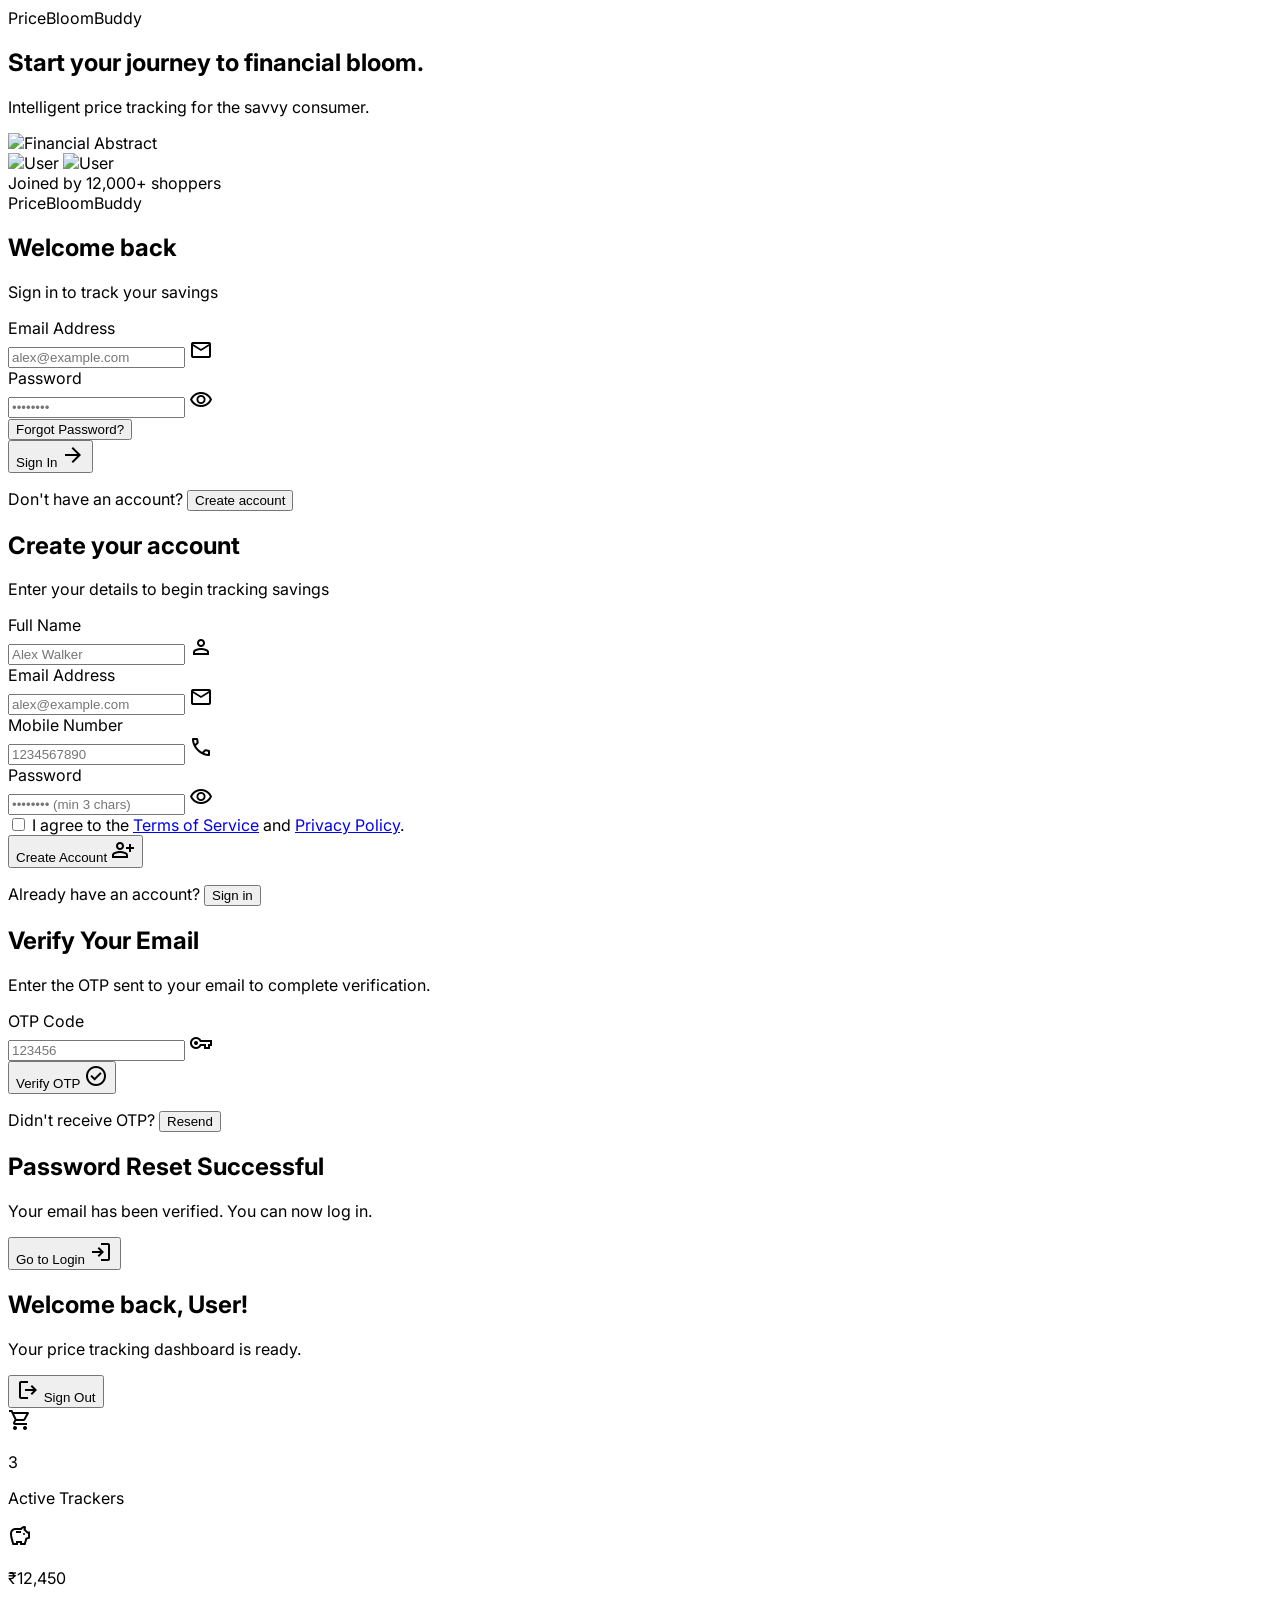
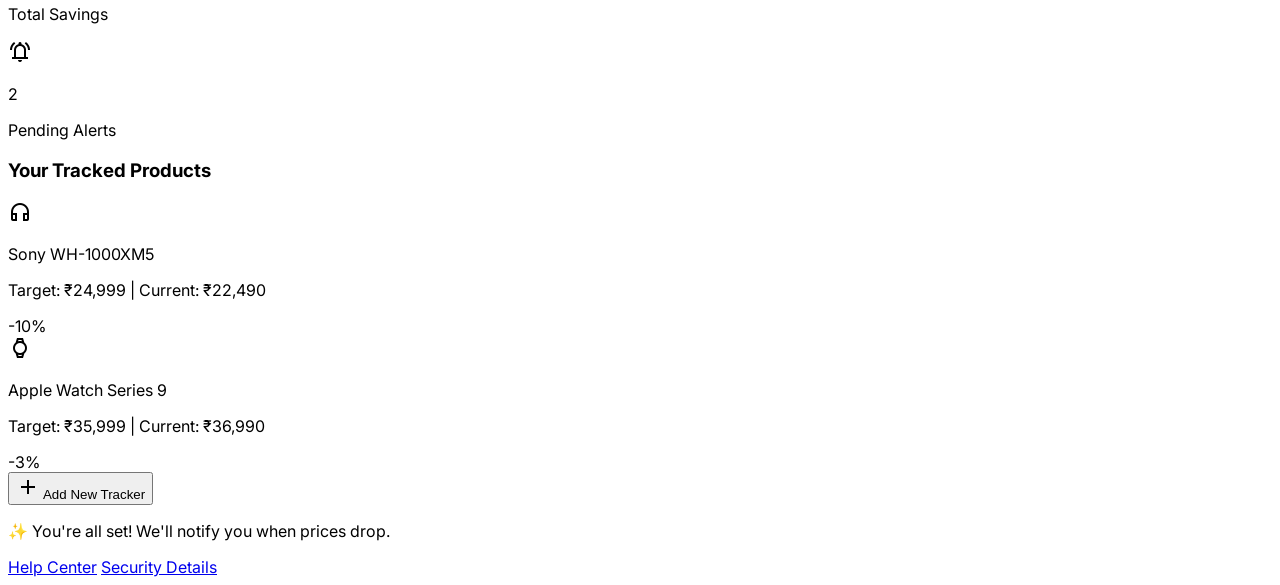
==== createaccount.html @ fe5fb3de "added and view product" ====
<!DOCTYPE html>
<html class="light" lang="en">
<head>
  <meta charset="utf-8"/>
  <meta content="width=device-width, initial-scale=1.0" name="viewport"/>
  <title>PriceBloomBuddy - Sign In or Create Account</title>
  <script src="https://cdn.tailwindcss.com?plugins=forms,container-queries"></script>
  <link href="https://fonts.googleapis.com/css2?family=Inter:wght@400;500;600;700;800;900&amp;display=swap" rel="stylesheet"/>
  <link href="https://fonts.googleapis.com/css2?family=Material+Symbols+Outlined:wght,FILL@100..700,0..1&amp;display=swap" rel="stylesheet"/>
  <script id="tailwind-config">
    tailwind.config = {
      darkMode: "class",
      theme: {
        extend: {
          "colors": {
            "surface-variant": "#d3e4fe",
            "on-surface-variant": "#3d4a3d",
            "surface-bright": "#f8f9ff",
            "secondary-fixed-dim": "#bcc7de",
            "on-secondary": "#ffffff",
            "on-tertiary-container": "#2623b8",
            "on-tertiary-fixed-variant": "#2f2ebe",
            "inverse-surface": "#213145",
            "on-primary-container": "#004b1e",
            "primary-fixed-dim": "#4ae176",
            "surface-container": "#e5eeff",
            "tertiary-fixed-dim": "#c0c1ff",
            "surface-container-lowest": "#ffffff",
            "secondary": "#545f73",
            "on-background": "#0b1c30",
            "on-primary-fixed-variant": "#005321",
            "on-primary-fixed": "#002109",
            "on-error": "#ffffff",
            "on-error-container": "#93000a",
            "surface-container-high": "#dce9ff",
            "outline": "#6d7b6c",
            "on-tertiary-fixed": "#07006c",
            "error": "#ba1a1a",
            "on-primary": "#ffffff",
            "surface-container-highest": "#d3e4fe",
            "primary": "#006e2f",
            "primary-fixed": "#6bff8f",
            "on-secondary-container": "#586377",
            "tertiary-container": "#a1a3ff",
            "error-container": "#ffdad6",
            "secondary-container": "#d5e0f8",
            "surface-tint": "#006e2f",
            "tertiary-fixed": "#e1e0ff",
            "inverse-primary": "#4ae176",
            "primary-container": "#22c55e",
            "on-surface": "#0b1c30",
            "surface-container-low": "#eff4ff",
            "tertiary": "#494bd6",
            "surface": "#f8f9ff",
            "on-tertiary": "#ffffff",
            "secondary-fixed": "#d8e3fb",
            "background": "#f8f9ff",
            "outline-variant": "#bccbb9",
            "surface-dim": "#cbdbf5",
            "inverse-on-surface": "#eaf1ff",
            "on-secondary-fixed": "#111c2d",
            "on-secondary-fixed-variant": "#3c475a"
          },
          "borderRadius": {
            "DEFAULT": "0.25rem",
            "lg": "0.5rem",
            "xl": "0.75rem",
            "full": "9999px"
          },
          "spacing": {
            "stack-lg": "24px",
            "unit": "8px",
            "container-max": "1280px",
            "margin-desktop": "32px",
            "stack-xs": "4px",
            "stack-sm": "8px",
            "margin-mobile": "16px",
            "stack-xl": "48px",
            "gutter": "24px",
            "stack-md": "16px"
          },
          "fontFamily": {
            "h2": ["Inter"],
            "body-md": ["Inter"],
            "h3": ["Inter"],
            "body-lg": ["Inter"],
            "h1": ["Inter"],
            "label-sm": ["Inter"],
            "body-sm": ["Inter"],
            "label-md": ["Inter"]
          },
          "fontSize": {
            "h2": ["32px", {"lineHeight": "1.3", "letterSpacing": "-0.01em", "fontWeight": "600"}],
            "body-md": ["16px", {"lineHeight": "1.6", "letterSpacing": "0", "fontWeight": "400"}],
            "h3": ["24px", {"lineHeight": "1.4", "letterSpacing": "0", "fontWeight": "600"}],
            "body-lg": ["18px", {"lineHeight": "1.6", "letterSpacing": "0", "fontWeight": "400"}],
            "h1": ["40px", {"lineHeight": "1.2", "letterSpacing": "-0.02em", "fontWeight": "700"}],
            "label-sm": ["12px", {"lineHeight": "1", "letterSpacing": "0.05em", "fontWeight": "600"}],
            "body-sm": ["14px", {"lineHeight": "1.5", "letterSpacing": "0", "fontWeight": "400"}],
            "label-md": ["14px", {"lineHeight": "1", "letterSpacing": "0.02em", "fontWeight": "600"}]
          }
        }
      }
    }
  </script>
  <script src="config.js"></script>
  <style>
    body { font-family: 'Inter', sans-serif; }
    .material-symbols-outlined {
      font-variation-settings: 'FILL' 0, 'wght' 400, 'GRAD' 0, 'opsz' 24;
    }
    .toast-notification {
      animation: slideInRight 0.3s ease-out forwards;
    }
    @keyframes slideInRight {
      from { opacity: 0; transform: translateX(30px); }
      to { opacity: 1; transform: translateX(0); }
    }
    .toast-notification.hide {
      animation: fadeOut 0.3s ease-out forwards;
    }
    @keyframes fadeOut {
      to { opacity: 0; transform: translateX(30px); visibility: hidden; }
    }
    input:focus {
      outline: none;
    }
  </style>
</head>
<body class="bg-background text-on-background min-h-screen">

<!-- Toast Container -->
<div id="toast-container" class="fixed top-20 right-4 z-[100] flex flex-col gap-2 max-w-sm w-full"></div>

<div class="flex min-h-screen overflow-hidden">
  <!-- Visual Sidebar (Aesthetic Branding) -->
  <aside class="hidden lg:flex w-1/3 bg-primary relative flex-col justify-between p-stack-xl">
    <div class="relative z-10">
      <div class="font-h2 text-h2 font-bold text-primary-fixed tracking-tight">PriceBloomBuddy</div>
      <h1 class="font-h1 text-h1 text-white mt-stack-xl max-w-xs">Start your journey to financial bloom.</h1>
      <p class="font-body-lg text-body-lg text-primary-fixed mt-stack-md">Intelligent price tracking for the savvy consumer.</p>
    </div>
    <div class="absolute inset-0 opacity-20 pointer-events-none overflow-hidden">
      <img alt="Financial Abstract" class="w-full h-full object-cover" src="https://lh3.googleusercontent.com/aida-public/[base64]"/>
    </div>
    <div class="relative z-10">
      <div class="flex gap-stack-sm items-center">
        <div class="flex -space-x-3">
          <img alt="User" class="w-10 h-10 rounded-full border-2 border-primary" src="https://lh3.googleusercontent.com/aida-public/[base64]"/>
          <img alt="User" class="w-10 h-10 rounded-full border-2 border-primary" src="https://lh3.googleusercontent.com/aida-public/[base64]"/>
        </div>
        <span class="font-label-md text-label-md text-white">Joined by 12,000+ shoppers</span>
      </div>
    </div>
  </aside>

  <!-- Main Content Canvas - Authentication Section -->
  <main class="flex-1 flex flex-col items-center justify-center p-margin-mobile md:p-margin-desktop bg-surface-bright relative">
    <!-- Branding for Mobile -->
    <div class="lg:hidden absolute top-stack-xl left-margin-mobile">
      <div class="font-h3 text-h3 font-bold text-primary tracking-tight">PriceBloomBuddy</div>
    </div>

    <!-- Dynamic Content: Login OR Signup OR Home Dashboard -->
    <div id="auth-container" class="w-full max-w-md">
      <!-- Login Form (Default View) -->
      <div id="login-view" class="bg-white rounded-xl shadow-md border border-outline-variant/30 p-stack-xl relative overflow-hidden">
        <div class="mb-stack-lg">
          <h2 class="font-h3 text-h3 text-on-surface">Welcome back</h2>
          <p class="font-body-sm text-body-sm text-secondary mt-stack-xs">Sign in to track your savings</p>
        </div>
        <form id="login-form" class="space-y-stack-md">
          <div>
            <label class="block font-label-md text-label-md text-on-surface mb-stack-xs">Email Address</label>
            <div class="relative group">
              <input id="login-email" class="w-full px-stack-md py-3 rounded-lg border border-outline-variant/50 focus:border-primary focus:ring-2 focus:ring-primary/20 transition-all font-body-md text-body-md outline-none" placeholder="alex@example.com" type="email"/>
              <span class="material-symbols-outlined absolute right-3 top-3 text-outline/50">mail</span>
            </div>
          </div>
          <div>
            <label class="block font-label-md text-label-md text-on-surface mb-stack-xs">Password</label>
            <div class="relative group">
              <input id="login-password" class="w-full px-stack-md py-3 rounded-lg border border-outline-variant/50 focus:border-primary focus:ring-2 focus:ring-primary/20 transition-all font-body-md text-body-md outline-none" placeholder="••••••••" type="password"/>
              <span class="material-symbols-outlined absolute right-3 top-3 text-outline/50 cursor-pointer toggle-password">visibility</span>
            </div>
          </div>
          <div class="text-right">
            <button id="forgot-password-btn" class="text-primary font-bold hover:underline cursor-pointer">Forgot Password?</button>
          </div>
          <button type="submit" class="w-full bg-primary hover:bg-primary/90 text-white font-label-md py-4 rounded-lg shadow-sm hover:shadow-md active:scale-[0.98] transition-all flex justify-center items-center gap-stack-sm">
            <span>Sign In</span>
            <span class="material-symbols-outlined text-[20px]">arrow_forward</span>
          </button>
        </form>
        <div class="mt-stack-lg text-center">
          <p class="font-body-sm text-body-sm text-secondary">
            Don't have an account? <button id="switch-to-signup-btn" class="text-primary font-bold hover:underline cursor-pointer">Create account</button>
          </p>
        </div>
      </div>

      <!-- Signup Form (Hidden Initially) -->
      <div id="signup-view" class="hidden bg-white rounded-xl shadow-md border border-outline-variant/30 p-stack-xl relative overflow-hidden">
        <div class="mb-stack-lg">
          <h2 class="font-h3 text-h3 text-on-surface">Create your account</h2>
          <p class="font-body-sm text-body-sm text-secondary mt-stack-xs">Enter your details to begin tracking savings</p>
        </div>
        <form id="signup-form" class="space-y-stack-md">
          <div>
            <label class="block font-label-md text-label-md text-on-surface mb-stack-xs">Full Name</label>
            <div class="relative group">
              <input id="signup-name" class="w-full px-stack-md py-3 rounded-lg border border-outline-variant/50 focus:border-primary focus:ring-2 focus:ring-primary/20 transition-all font-body-md text-body-md outline-none" placeholder="Alex Walker" type="text"/>
              <span class="material-symbols-outlined absolute right-3 top-3 text-outline/50">person</span>
            </div>
          </div>
          <div>
            <label class="block font-label-md text-label-md text-on-surface mb-stack-xs">Email Address</label>
            <div class="relative group">
              <input id="signup-email" class="w-full px-stack-md py-3 rounded-lg border border-outline-variant/50 focus:border-primary focus:ring-2 focus:ring-primary/20 transition-all font-body-md text-body-md outline-none" placeholder="alex@example.com" type="email"/>
              <span class="material-symbols-outlined absolute right-3 top-3 text-outline/50">mail</span>
            </div>
          </div>
          <div>
            <label class="block font-label-md text-label-md text-on-surface mb-stack-xs">Mobile Number</label>
            <div class="relative group">
              <input id="signup-mobile" class="w-full px-stack-md py-3 rounded-lg border border-outline-variant/50 focus:border-primary focus:ring-2 focus:ring-primary/20 transition-all font-body-md text-body-md outline-none" placeholder="1234567890" type="tel"/>
              <span class="material-symbols-outlined absolute right-3 top-3 text-outline/50">phone</span>
            </div>
          </div>
          <div>
            <label class="block font-label-md text-label-md text-on-surface mb-stack-xs">Password</label>
            <div class="relative group">
              <input id="signup-password" class="w-full px-stack-md py-3 rounded-lg border border-outline-variant/50 focus:border-primary focus:ring-2 focus:ring-primary/20 transition-all font-body-md text-body-md outline-none" placeholder="•••••••• (min 3 chars)" type="password"/>
              <span class="material-symbols-outlined absolute right-3 top-3 text-outline/50 cursor-pointer toggle-password">visibility</span>
            </div>
          </div>
          <div class="pt-stack-sm">
            <label class="flex items-start gap-stack-sm cursor-pointer">
              <input id="signup-terms" class="mt-1 w-4 h-4 text-primary border-outline-variant/50 rounded focus:ring-primary" type="checkbox"/>
              <span class="font-body-sm text-body-sm text-secondary">I agree to the <a class="text-primary font-semibold hover:underline" href="#">Terms of Service</a> and <a class="text-primary font-semibold hover:underline" href="#">Privacy Policy</a>.</span>
            </label>
          </div>
          <button type="submit" class="w-full bg-primary hover:bg-primary/90 text-white font-label-md py-4 rounded-lg shadow-sm hover:shadow-md active:scale-[0.98] transition-all flex justify-center items-center gap-stack-sm">
            <span>Create Account</span>
            <span class="material-symbols-outlined text-[20px]">person_add</span>
          </button>
        </form>
        <div class="mt-stack-lg text-center">
          <p class="font-body-sm text-body-sm text-secondary">
            Already have an account? <button id="switch-to-login-btn" class="text-primary font-bold hover:underline cursor-pointer">Sign in</button>
          </p>
        </div>
      </div>
    </div>
      <!-- OTP Verify View (Hidden Initially) -->
      <div id="otp-verify-view" class="hidden bg-white rounded-xl shadow-md border border-outline-variant/30 p-stack-xl relative overflow-hidden">
        <div class="mb-stack-lg">
          <h2 class="font-h3 text-h3 text-on-surface">Verify Your Email</h2>
          <p class="font-body-sm text-body-sm text-secondary mt-stack-xs" id="otp-instruction">Enter the OTP sent to your email to complete verification.</p>
        </div>
        <form id="otp-verify-form" class="space-y-stack-md">
          <div>
            <label class="block font-label-md text-label-md text-on-surface mb-stack-xs">OTP Code</label>
            <div class="relative group">
              <input id="otp-code" class="w-full px-stack-md py-3 rounded-lg border border-outline-variant/50 focus:border-primary focus:ring-2 focus:ring-primary/20 transition-all font-body-md text-body-md outline-none" placeholder="123456" type="text"/>
              <span class="material-symbols-outlined absolute right-3 top-3 text-outline/50">vpn_key</span>
            </div>
          </div>
          <button type="submit" class="w-full bg-primary hover:bg-primary/90 text-white font-label-md py-4 rounded-lg shadow-sm hover:shadow-md active:scale-[0.98] transition-all flex justify-center items-center gap-stack-sm">
            <span>Verify OTP</span>
            <span class="material-symbols-outlined text-[20px]">check_circle</span>
          </button>
        </form>
        <div class="mt-stack-lg text-center">
          <p class="font-body-sm text-body-sm text-secondary">
            Didn't receive OTP? <button id="resend-otp-btn" class="text-primary font-bold hover:underline cursor-pointer">Resend</button>
          </p>
        </div>
      </div>

      <!-- New Password View (Hidden Initially) -->
      <div id="new-password-view" class="hidden bg-white rounded-xl shadow-md border border-outline-variant/30 p-stack-xl relative overflow-hidden">
        <div class="mb-stack-lg">
          <h2 class="font-h3 text-h3 text-on-surface">Password Reset Successful</h2>
          <p class="font-body-sm text-body-sm text-secondary mt-stack-xs">Your email has been verified. You can now log in.</p>
        </div>
        <button id="go-to-login-btn" class="w-full bg-primary hover:bg-primary/90 text-white font-label-md py-4 rounded-lg shadow-sm hover:shadow-md active:scale-[0.98] transition-all flex justify-center items-center gap-stack-sm">
          <span>Go to Login</span>
          <span class="material-symbols-outlined text-[20px]">login</span>
        </button>
      </div>
    <!-- Home Dashboard View (Visible ONLY when logged in) -->
    <div id="dashboard-view" class="hidden w-full max-w-4xl">
      <div class="bg-white rounded-xl shadow-md border border-outline-variant/30 p-stack-xl">
        <div class="flex justify-between items-center mb-stack-lg">
          <div>
            <h2 class="font-h2 text-h2 text-on-background">Welcome back, <span id="dashboard-user-name">User</span>!</h2>
            <p class="font-body-md text-body-md text-secondary mt-stack-xs">Your price tracking dashboard is ready.</p>
          </div>
          <button id="logout-from-dashboard" class="px-4 py-2 bg-error/10 text-error rounded-lg hover:bg-error/20 transition-all flex items-center gap-2">
            <span class="material-symbols-outlined">logout</span>
            <span>Sign Out</span>
          </button>
        </div>
        
        <!-- Dashboard Stats -->
        <div class="grid md:grid-cols-3 gap-stack-md mb-stack-xl">
          <div class="bg-primary-container/10 rounded-xl p-stack-md border border-primary/20">
            <div class="flex items-center gap-3">
              <span class="material-symbols-outlined text-primary">shopping_cart</span>
              <div>
                <p class="text-2xl font-bold text-on-background">3</p>
                <p class="text-sm text-secondary">Active Trackers</p>
              </div>
            </div>
          </div>
          <div class="bg-primary-container/10 rounded-xl p-stack-md border border-primary/20">
            <div class="flex items-center gap-3">
              <span class="material-symbols-outlined text-primary">savings</span>
              <div>
                <p class="text-2xl font-bold text-on-background">₹12,450</p>
                <p class="text-sm text-secondary">Total Savings</p>
              </div>
            </div>
          </div>
          <div class="bg-primary-container/10 rounded-xl p-stack-md border border-primary/20">
            <div class="flex items-center gap-3">
              <span class="material-symbols-outlined text-primary">notifications_active</span>
              <div>
                <p class="text-2xl font-bold text-on-background">2</p>
                <p class="text-sm text-secondary">Pending Alerts</p>
              </div>
            </div>
          </div>
        </div>

        <!-- Recent Trackers -->
        <div class="border-t border-outline-variant/30 pt-stack-lg">
          <h3 class="font-h3 text-h3 mb-stack-md">Your Tracked Products</h3>
          <div class="space-y-stack-sm">
            <div class="flex justify-between items-center p-stack-md bg-surface-container-low rounded-lg">
              <div class="flex items-center gap-3">
                <span class="material-symbols-outlined text-primary">headphones</span>
                <div>
                  <p class="font-medium">Sony WH-1000XM5</p>
                  <p class="text-sm text-secondary">Target: ₹24,999 | Current: ₹22,490</p>
                </div>
              </div>
              <span class="text-success font-semibold text-sm">-10%</span>
            </div>
            <div class="flex justify-between items-center p-stack-md bg-surface-container-low rounded-lg">
              <div class="flex items-center gap-3">
                <span class="material-symbols-outlined text-primary">watch</span>
                <div>
                  <p class="font-medium">Apple Watch Series 9</p>
                  <p class="text-sm text-secondary">Target: ₹35,999 | Current: ₹36,990</p>
                </div>
              </div>
              <span class="text-warning font-semibold text-sm">-3%</span>
            </div>
          </div>
          <button id="add-tracker-from-dash" class="mt-stack-md w-full py-3 border-2 border-dashed border-outline-variant rounded-lg text-primary hover:bg-primary/5 transition-all flex items-center justify-center gap-2">
            <span class="material-symbols-outlined">add</span> Add New Tracker
          </button>
        </div>

        <div class="mt-stack-xl text-center text-sm text-secondary">
          <p>✨ You're all set! We'll notify you when prices drop.</p>
        </div>
      </div>
    </div>
  </main>
</div>

<!-- Support Footer (visible only on auth views, hidden in dashboard) -->
<footer id="auth-footer" class="fixed bottom-0 left-0 right-0 bg-transparent pointer-events-none pb-stack-md">
  <div class="flex justify-center lg:justify-end gap-stack-lg px-margin-desktop pointer-events-auto max-w-container-max mx-auto">
    <a class="font-label-sm text-label-sm text-secondary hover:text-primary transition-colors" href="#">Help Center</a>
    <a class="font-label-sm text-label-sm text-secondary hover:text-primary transition-colors" href="#">Security Details</a>
  </div>
</footer>

<script>
  // ---------- Toast Notifications ----------
  function showToast(message, type = 'info') {
    const container = document.getElementById('toast-container');
    if (!container) return;
    const toast = document.createElement('div');
    const bgColor = type === 'error' ? 'bg-error' : (type === 'success' ? 'bg-primary' : 'bg-surface-container-high');
    const textColor = type === 'error' ? 'text-on-error' : (type === 'success' ? 'text-on-primary' : 'text-on-background');
    toast.className = `toast-notification ${bgColor} ${textColor} rounded-xl shadow-lg p-4 flex items-start gap-3 max-w-sm border border-outline-variant/20`;
    toast.innerHTML = `<span class="material-symbols-outlined flex-shrink-0">${type === 'error' ? 'error' : (type === 'success' ? 'check_circle' : 'info')}</span>
      <div class="flex-1 text-sm font-medium">${message}</div>
      <button class="toast-close text-current opacity-70 hover:opacity-100">&times;</button>`;
    container.appendChild(toast);
    const closeBtn = toast.querySelector('.toast-close');
    closeBtn.addEventListener('click', () => {
      toast.classList.add('hide');
      setTimeout(() => toast.remove(), 300);
    });
    setTimeout(() => {
      if (toast.parentNode) {
        toast.classList.add('hide');
        setTimeout(() => toast.remove(), 300);
      }
    }, 4000);
  }

  // ---------- Auth State Management ----------
let currentUser = null;
let currentEmail = null;
let currentPurpose = null;
let currentOtp = null;
let currentUserId = null;

  function loadSession() {
    const saved = localStorage.getItem('pricebloom_user');
    if (saved) {
      try {
        currentUser = JSON.parse(saved);
        showDashboard();
      } catch(e) { console.error(e); }
    } else {
      showAuthViews();
    }
  }

  function redirectAfterLogin(defaultUrl = 'index.html') {
    const redirectUrl = localStorage.getItem('pbb_redirect_after_login');
    if (redirectUrl) {
      localStorage.removeItem('pbb_redirect_after_login');
      window.location.href = redirectUrl;
      return;
    }
    window.location.href = defaultUrl;
  }

  function saveSession(user) {
    if (user) {
      localStorage.setItem(typeof PBB_USER_STORAGE_KEY !== 'undefined' ? PBB_USER_STORAGE_KEY : 'pricebloom_user', JSON.stringify(user));
      localStorage.setItem(typeof PBB_AUTH_TOKEN_KEY !== 'undefined' ? PBB_AUTH_TOKEN_KEY : 'pbb_auth_token', 'authenticated');
      localStorage.setItem(typeof PBB_USER_EMAIL_KEY !== 'undefined' ? PBB_USER_EMAIL_KEY : 'pbb_user_email', user.email || 'user@pricebloom.com');
      if (user.id) {
        localStorage.setItem(typeof PBB_USER_ID_KEY !== 'undefined' ? PBB_USER_ID_KEY : 'pbb_user_id', user.id);
      }
      currentUser = user;
      showDashboard();
    } else {
      localStorage.removeItem(typeof PBB_USER_STORAGE_KEY !== 'undefined' ? PBB_USER_STORAGE_KEY : 'pricebloom_user');
      localStorage.removeItem(typeof PBB_AUTH_TOKEN_KEY !== 'undefined' ? PBB_AUTH_TOKEN_KEY : 'pbb_auth_token');
      localStorage.removeItem(typeof PBB_USER_EMAIL_KEY !== 'undefined' ? PBB_USER_EMAIL_KEY : 'pbb_user_email');
      localStorage.removeItem(typeof PBB_USER_ID_KEY !== 'undefined' ? PBB_USER_ID_KEY : 'pbb_user_id');
      currentUser = null;
      showAuthViews();
    }
  }

  // UI Switching
  const loginView = document.getElementById('login-view');
  const signupView = document.getElementById('signup-view');
  const dashboardView = document.getElementById('dashboard-view');
  const authFooter = document.getElementById('auth-footer');
  const authContainer = document.getElementById('auth-container');

  function showAuthViews() {
    if (authContainer) authContainer.classList.remove('hidden');
    if (dashboardView) dashboardView.classList.add('hidden');
    if (loginView) loginView.classList.remove('hidden');
    if (signupView) signupView.classList.add('hidden');
    if (document.getElementById('otp-verify-view')) document.getElementById('otp-verify-view').classList.add('hidden');
    if (document.getElementById('new-password-view')) document.getElementById('new-password-view').classList.add('hidden');
    if (authFooter) authFooter.style.display = 'flex';
  }

  function showDashboard() {
    if (authContainer) authContainer.classList.add('hidden');
    if (dashboardView) dashboardView.classList.remove('hidden');
    if (authFooter) authFooter.style.display = 'none';
    // Update dashboard user name
    const nameSpan = document.getElementById('dashboard-user-name');
    if (nameSpan && currentUser) {
      nameSpan.textContent = currentUser.name || currentUser.email.split('@')[0];
    }
  }

function showOtpVerify() {
  loginView.classList.add('hidden');
  signupView.classList.add('hidden');
  document.getElementById('otp-verify-view').classList.remove('hidden');
  document.getElementById('otp-instruction').textContent = `Enter the OTP sent to ${currentEmail} to complete ${currentPurpose === 'email_verify' ? 'verification' : 'password reset'}.`;
}

function showForgotPassword(email) {
  const loginView = document.getElementById('login-view');
  if (!document.getElementById('forgot-password-btn')) {
    const forgotBtn = document.createElement('button');
    forgotBtn.id = 'forgot-password-btn';
    forgotBtn.className = 'mt-4 w-full text-primary font-bold hover:underline cursor-pointer';
    forgotBtn.textContent = 'Forgot Password?';
    forgotBtn.addEventListener('click', async () => {
      try {
        currentEmail = email;
        currentPurpose = 'password_reset';
        await sendOtp(email, 'password_reset');
        showToast('OTP sent to your email', 'success');
        showOtpVerify();
      } catch (err) {
        showToast(err.message, 'error');
      }
    });
    loginView.appendChild(forgotBtn);
  }
}

function showVerifyEmail(email) {
  const loginView = document.getElementById('login-view');
  if (!document.getElementById('verify-email-btn')) {
    const verifyBtn = document.createElement('button');
    verifyBtn.id = 'verify-email-btn';
    verifyBtn.className = 'mt-4 w-full text-primary font-bold hover:underline cursor-pointer';
    verifyBtn.textContent = 'Verify Email';
    verifyBtn.addEventListener('click', async () => {
      try {
        currentEmail = email;
        currentPurpose = 'email_verify';
        await sendOtp(email, 'email_verify');
        showToast('OTP sent to your email', 'success');
        showOtpVerify();
      } catch (err) {
        showToast(err.message, 'error');
      }
    });
    loginView.appendChild(verifyBtn);
  }
}

// Mock API
async function signupUser(name, email, password, mobile) {
  const response = await fetch(`${API_BASE}/api/auth/register`, {
    method: 'POST',
    headers: { 'Content-Type': 'application/json' },
    body: JSON.stringify({ Name: name, Email: email, Password: password, MobileNumber: mobile })
  });
  const data = await response.json();
  if (response.ok) {
    currentEmail = email;
    currentPurpose = 'email_verify';
    return { success: true, message: data.message, expiresAt: data.data.expiresAt };
  } else {
    throw new Error(data.message || 'Registration failed');
  }
}

async function loginUser(email, password) {
  const response = await fetch(`${API_BASE}/api/auth/login`, {
    method: 'POST',
    headers: { 'Content-Type': 'application/json' },
    body: JSON.stringify({ Email: email, Password: password })
  });
  const data = await response.json();
  if (response.ok && data) {
    if (data.success === false) {
      throw new Error(data.message || data.error || 'Login failed');
    }
    return { success: true, userId: data.data?.userId || data.data?.id || data.userId || null };
  } else {
    throw new Error(data.message || data.error || 'Login failed');
  }
}

async function sendOtp(email, purpose) {
  const response = await fetch(`${API_BASE}/api/auth/otp/send`, {
    method: 'POST',
    headers: { 'Content-Type': 'application/json' },
    body: JSON.stringify({ Email: email, Purpose: purpose })
  });
  const data = await response.json();
  if (response.ok) {
    return { success: true, expiresAt: data.data.expiresAt };
  } else {
    throw new Error(data.message || 'Failed to send OTP');
  }
}

async function verifyOtp(email, otpCode, purpose) {
  const response = await fetch(`${API_BASE}/api/auth/otp/verify`, {
    method: 'POST',
    headers: { 'Content-Type': 'application/json' },
    body: JSON.stringify({ Email: email, OtpCode: otpCode, Purpose: purpose })
  });
  const data = await response.json();
  if (response.ok) {
    return { success: true, message: data.message };
  } else {
    throw new Error(data.message || 'OTP verification failed');
  }
}

function logoutUser() {
  saveSession(null);
  showToast('You have been signed out', 'info');
}

  // Event Handlers
  document.getElementById('login-form')?.addEventListener('submit', async (e) => {
    e.preventDefault();
    const email = document.getElementById('login-email').value.trim();
    const password = document.getElementById('login-password').value;
    if (!email || !password) {
      showToast('Please enter email and password', 'error');
      return;
    }
    try {
      const result = await loginUser(email, password);
      currentUserId = result.userId;
      saveSession({ email: email, name: email.split('@')[0], id: result.userId });
      showToast(`Welcome back, ${email.split('@')[0]}!`, 'success');
      setTimeout(() => {
        redirectAfterLogin();
      }, 500);
    } catch (err) {
      showToast(err.message, 'error');
      if (err.message.includes('Invalid email or password')) {
        showForgotPassword(email);
      } else if (err.message.includes('Please verify your email first')) {
        showVerifyEmail(email);
      }
    }
  });

  document.getElementById('forgot-password-btn')?.addEventListener('click', async () => {
    const email = document.getElementById('login-email').value.trim();
    if (!email) {
      showToast('Please enter your email first', 'error');
      return;
    }
    try {
      currentEmail = email;
      currentPurpose = 'password_reset';
      await sendOtp(email, 'password_reset');
      showToast('OTP sent to your email', 'success');
      showOtpVerify();
    } catch (err) {
      showToast(err.message, 'error');
    }
  });

  document.getElementById('signup-form')?.addEventListener('submit', async (e) => {
    e.preventDefault();
    const name = document.getElementById('signup-name').value.trim();
    const email = document.getElementById('signup-email').value.trim();
    const password = document.getElementById('signup-password').value;
    const mobile = document.getElementById('signup-mobile').value.trim();
    const terms = document.getElementById('signup-terms')?.checked;
    if (!name || !email || !password || !mobile) {
      showToast('Please fill all fields', 'error');
      return;
    }
    if (password.length < 3) {
      showToast('Password must be at least 3 characters', 'error');
      return;
    }
    if (!terms) {
      showToast('Please agree to the Terms of Service', 'error');
      return;
    }
    try {
      const result = await signupUser(name, email, password, mobile);
      showToast(result.message, 'success');
      showOtpVerify();
    } catch (err) {
      showToast(err.message, 'error');
    }
  });

  // Switch Views
  document.getElementById('switch-to-signup-btn')?.addEventListener('click', () => {
    loginView.classList.add('hidden');
    signupView.classList.remove('hidden');
    // Remove any added buttons
    const forgotBtn = document.getElementById('forgot-password-btn');
    if (forgotBtn) forgotBtn.remove();
    const verifyBtn = document.getElementById('verify-email-btn');
    if (verifyBtn) verifyBtn.remove();
  });
  document.getElementById('switch-to-login-btn')?.addEventListener('click', () => {
    signupView.classList.add('hidden');
    loginView.classList.remove('hidden');
    // Remove any added buttons
    const forgotBtn = document.getElementById('forgot-password-btn');
    if (forgotBtn) forgotBtn.remove();
    const verifyBtn = document.getElementById('verify-email-btn');
    if (verifyBtn) verifyBtn.remove();
  });

  // Logout from dashboard
  document.getElementById('logout-from-dashboard')?.addEventListener('click', () => {
    logoutUser();
    setTimeout(() => {
      window.location.href = 'index.html';
    }, 500);
  });

  // OTP verify
  document.getElementById('otp-verify-form')?.addEventListener('submit', async (e) => {
    e.preventDefault();
    const otpCode = document.getElementById('otp-code').value.trim();
    if (!otpCode) {
      showToast('Please enter OTP code', 'error');
      return;
    }
    try {
      const result = await verifyOtp(currentEmail, otpCode, currentPurpose);
      showToast(result.message, 'success');
      if (currentPurpose === 'email_verify') {
        showToast('Email verified successfully. Please sign in to continue.', 'success');
        currentPurpose = null;
        if (document.getElementById('login-email')) document.getElementById('login-email').value = currentEmail;
        if (document.getElementById('otp-code')) document.getElementById('otp-code').value = '';
        showAuthViews();
      } else if (currentPurpose === 'password_reset') {
        showToast('OTP verified. Please sign in with your new password.', 'success');
        currentPurpose = null;
        if (document.getElementById('login-email')) document.getElementById('login-email').value = currentEmail;
        if (document.getElementById('otp-code')) document.getElementById('otp-code').value = '';
        showAuthViews();
      }
    } catch (err) {
      showToast(err.message, 'error');
    }
  });

  document.getElementById('resend-otp-btn')?.addEventListener('click', async () => {
    try {
      await sendOtp(currentEmail, currentPurpose);
      showToast('OTP resent', 'success');
    } catch (err) {
      showToast(err.message, 'error');
    }
  });

  document.getElementById('go-to-login-btn')?.addEventListener('click', () => {
    showAuthViews();
  });

  // Add tracker button on dashboard
  document.getElementById('add-tracker-from-dash')?.addEventListener('click', () => {
    showToast('Tracker feature coming soon! You will be able to add products from Amazon & Flipkart.', 'info');
  });

  // Toggle password visibility
  document.querySelectorAll('.toggle-password').forEach(icon => {
    icon.addEventListener('click', function() {
      const input = this.closest('.relative')?.querySelector('input');
      if (input) {
        input.type = input.type === 'password' ? 'text' : 'password';
        this.textContent = input.type === 'password' ? 'visibility' : 'visibility_off';
      }
    });
  });

  // Prevent any navigation away from home page (keeping on same page)
  // All links that might redirect are prevented to stay within this single-page experience
  document.querySelectorAll('a[href="#"]').forEach(link => {
    link.addEventListener('click', (e) => e.preventDefault());
  });
  document.querySelectorAll('a[href]').forEach(link => {
    if (link.getAttribute('href') && link.getAttribute('href').startsWith('http')) return;
    if (link.getAttribute('href') && !link.getAttribute('href').startsWith('#')) {
      link.addEventListener('click', (e) => {
        e.preventDefault();
        showToast('This demo keeps you on the home page. Use the auth forms above.', 'info');
      });
    }
  });

  // Initialize
  loadSession();
</script>
</body>
</html>
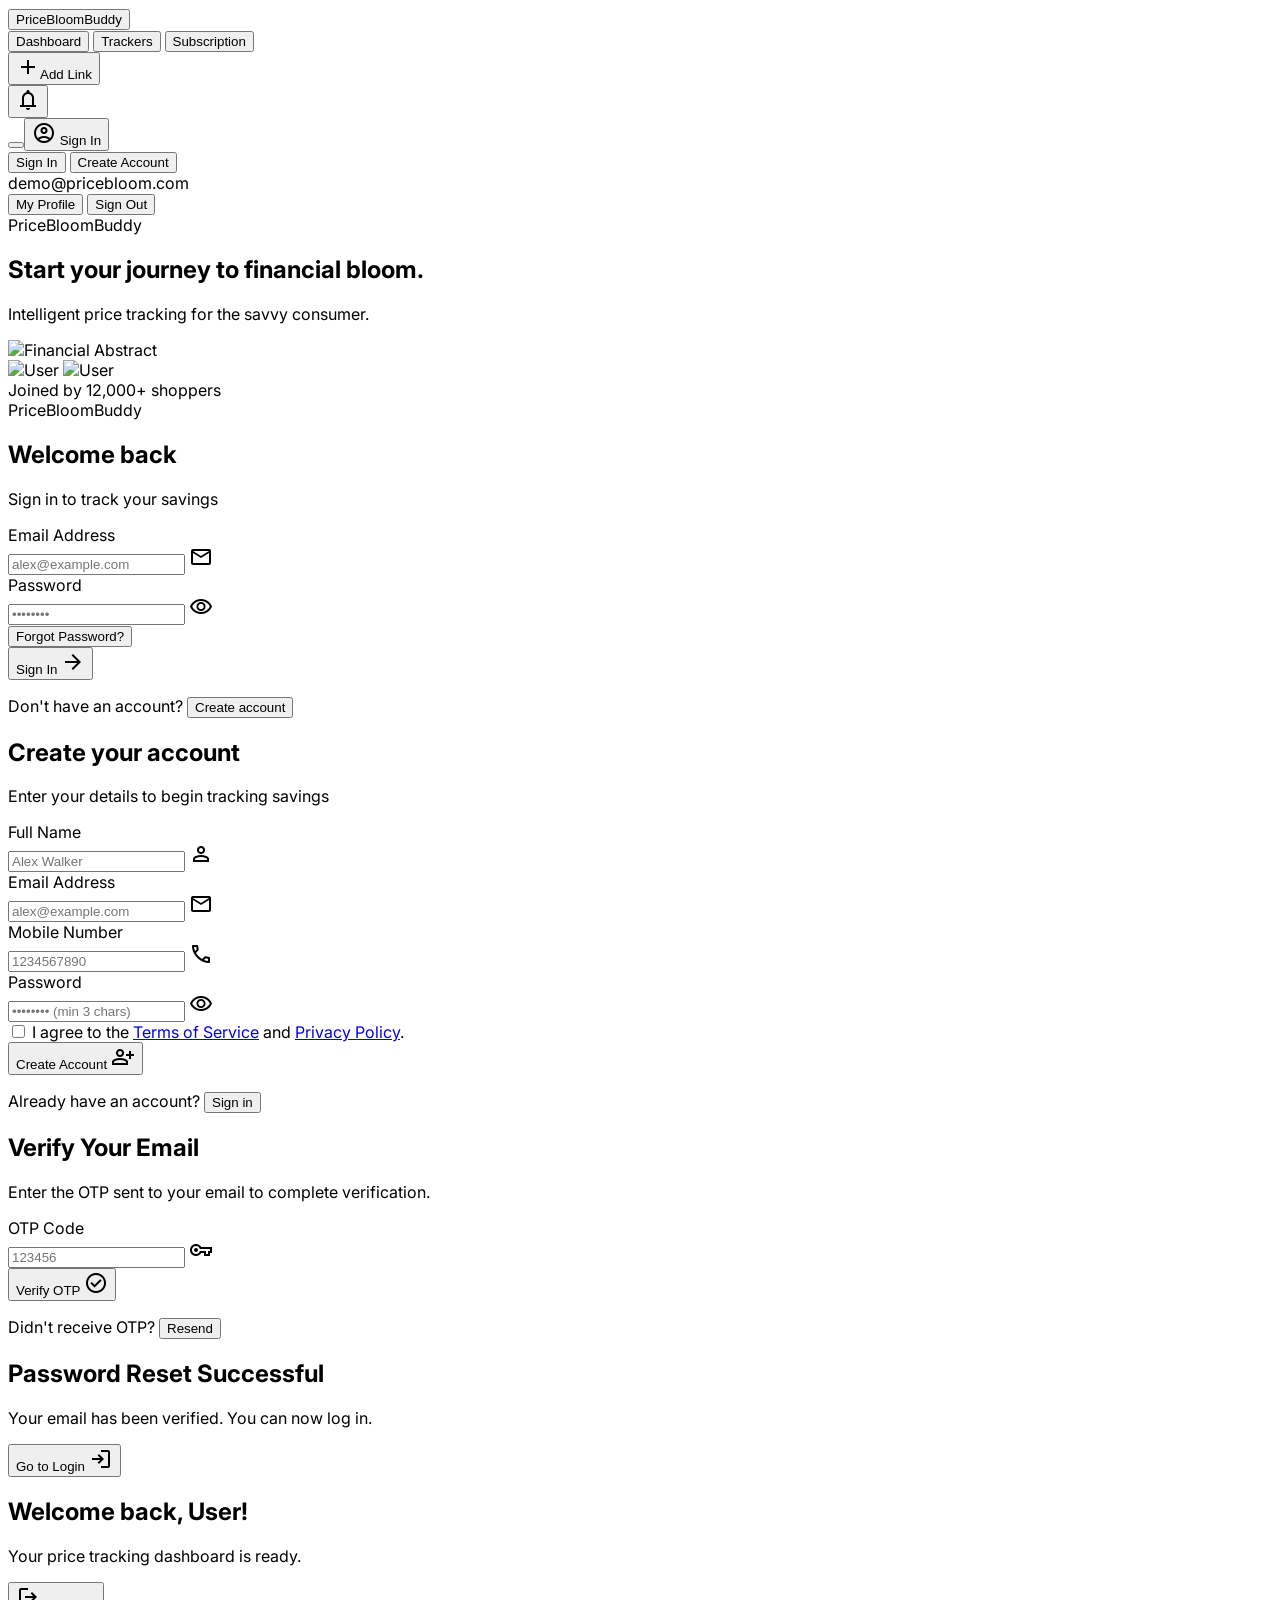
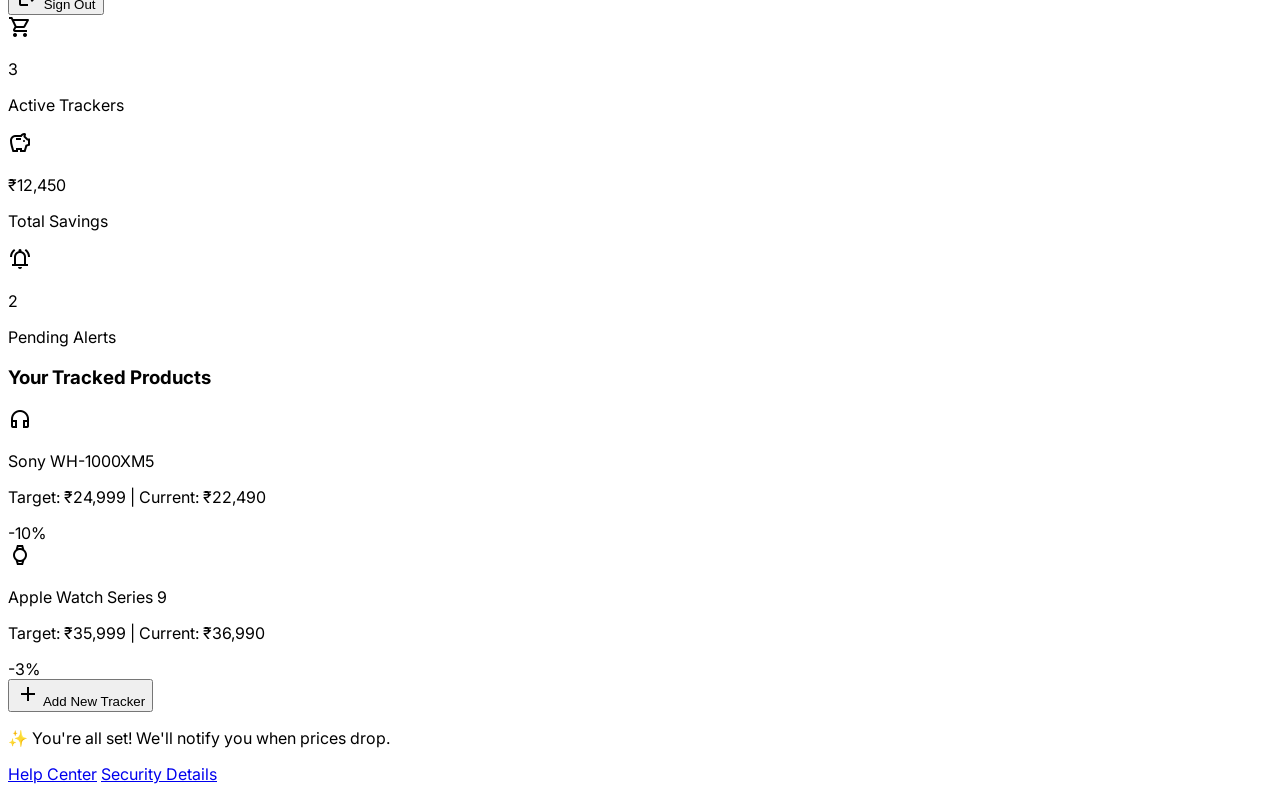
==== commit f451630f: "version1.0" ====
--- a/createaccount.html
+++ b/createaccount.html
@@ -132,6 +132,47 @@
 <!-- Toast Container -->
 <div id="toast-container" class="fixed top-20 right-4 z-[100] flex flex-col gap-2 max-w-sm w-full"></div>
 
+<!-- TopNavBar -->
+<nav class="bg-surface/90 backdrop-blur-md sticky top-0 z-50 border-b border-outline-variant/30 shadow-sm">
+  <div class="flex justify-between items-center w-full px-margin-mobile md:px-margin-desktop py-stack-sm max-w-container-max mx-auto">
+    <div class="flex items-center gap-gutter">
+      <button id="nav-home" class="font-h2 text-h2 font-bold text-primary tracking-tight hover:opacity-90 transition-opacity cursor-pointer">PriceBloomBuddy</button>
+      <div class="hidden md:flex items-center gap-stack-lg">
+        <button id="nav-dashboard" class="text-secondary font-medium hover:text-primary transition-colors cursor-pointer">Dashboard</button>
+        <button id="nav-trackers" class="text-secondary font-medium hover:text-primary transition-colors cursor-pointer">Trackers</button>
+        <button id="nav-subscription" class="text-secondary font-medium hover:text-primary transition-colors cursor-pointer">Subscription</button>
+      </div>
+    </div>
+    <div class="flex items-center gap-stack-md">
+      <button id="add-link-btn" class="hidden md:flex items-center gap-stack-xs bg-primary text-on-primary px-stack-md py-stack-sm rounded-lg font-label-md hover:bg-primary/90 transition-all active:scale-95 cursor-pointer"><span class="material-symbols-outlined">add</span>Add Link</button>
+      <div class="flex gap-stack-sm text-secondary">
+        <button id="notifications-btn" class="flex items-center justify-center text-inherit hover:bg-surface-container-low transition-all rounded-full cursor-pointer">
+          <span class="material-symbols-outlined p-stack-sm">notifications</span>
+        </button>
+        <div class="relative">
+          <button id="account-menu-btn" class="flex items-center justify-center text-inherit hover:bg-surface-container-low transition-all rounded-full cursor-pointer">
+            <button id="auth-nav-btn" class="flex items-center justify-center gap-stack-xs bg-primary text-on-primary px-4 py-2 rounded-lg font-label-md hover:bg-primary/90 transition-all active:scale-95 cursor-pointer">
+              <span class="material-symbols-outlined text-[20px]">account_circle</span>
+              <span id="auth-nav-text">Sign In</span>
+            </button>
+          </button>
+          <div id="account-dropdown" class="hidden absolute right-0 mt-2 w-48 bg-surface rounded-xl shadow-lg border border-outline-variant/30 z-50 overflow-hidden">
+            <div id="dropdown-loggedout-view" class="py-2">
+              <button id="login-dropdown-btn" class="w-full text-left px-4 py-2 text-sm text-on-background hover:bg-surface-container-low transition-colors font-medium cursor-pointer">Sign In</button>
+              <button id="signup-dropdown-btn" class="w-full text-left px-4 py-2 text-sm text-on-background hover:bg-surface-container-low transition-colors font-medium cursor-pointer">Create Account</button>
+            </div>
+            <div id="dropdown-loggedin-view" class="hidden py-2">
+              <div class="px-4 py-2 text-sm font-semibold text-primary border-b border-outline-variant/20" id="dropdown-user-email">demo@pricebloom.com</div>
+              <button id="myprofile-dropdown-btn" class="w-full text-left px-4 py-2 text-sm text-on-background hover:bg-surface-container-low transition-colors cursor-pointer">My Profile</button>
+              <button id="logout-dropdown-btn" class="w-full text-left px-4 py-2 text-sm text-error hover:bg-surface-container-low transition-colors cursor-pointer">Sign Out</button>
+            </div>
+          </div>
+        </div>
+      </div>
+    </div>
+  </div>
+</nav>
+
 <div class="flex min-h-screen overflow-hidden">
   <!-- Visual Sidebar (Aesthetic Branding) -->
   <aside class="hidden lg:flex w-1/3 bg-primary relative flex-col justify-between p-stack-xl">
@@ -418,9 +459,11 @@
     if (saved) {
       try {
         currentUser = JSON.parse(saved);
+        updateAuthUI();
         showDashboard();
       } catch(e) { console.error(e); }
     } else {
+      updateAuthUI();
       showAuthViews();
     }
   }
@@ -444,13 +487,15 @@
         localStorage.setItem(typeof PBB_USER_ID_KEY !== 'undefined' ? PBB_USER_ID_KEY : 'pbb_user_id', user.id);
       }
       currentUser = user;
-      showDashboard();
+      updateAuthUI();
+      // Don't show dashboard here, just save and redirect
     } else {
       localStorage.removeItem(typeof PBB_USER_STORAGE_KEY !== 'undefined' ? PBB_USER_STORAGE_KEY : 'pricebloom_user');
       localStorage.removeItem(typeof PBB_AUTH_TOKEN_KEY !== 'undefined' ? PBB_AUTH_TOKEN_KEY : 'pbb_auth_token');
       localStorage.removeItem(typeof PBB_USER_EMAIL_KEY !== 'undefined' ? PBB_USER_EMAIL_KEY : 'pbb_user_email');
       localStorage.removeItem(typeof PBB_USER_ID_KEY !== 'undefined' ? PBB_USER_ID_KEY : 'pbb_user_id');
       currentUser = null;
+      updateAuthUI();
       showAuthViews();
     }
   }
@@ -552,19 +597,26 @@
 }
 
 async function loginUser(email, password) {
-  const response = await fetch(`${API_BASE}/api/auth/login`, {
-    method: 'POST',
-    headers: { 'Content-Type': 'application/json' },
-    body: JSON.stringify({ Email: email, Password: password })
-  });
-  const data = await response.json();
-  if (response.ok && data) {
-    if (data.success === false) {
+  try {
+    const response = await fetch(`${API_BASE}/api/auth/login`, {
+      method: 'POST',
+      headers: { 'Content-Type': 'application/json' },
+      body: JSON.stringify({ Email: email, Password: password })
+    });
+    const data = await response.json();
+    if (response.ok && data) {
+      if (data.success === false) {
+        throw new Error(data.message || data.error || 'Login failed');
+      }
+      return { success: true, userId: data.data?.userId || data.data?.id || data.userId || null };
+    } else {
       throw new Error(data.message || data.error || 'Login failed');
     }
-    return { success: true, userId: data.data?.userId || data.data?.id || data.userId || null };
-  } else {
-    throw new Error(data.message || data.error || 'Login failed');
+  } catch (err) {
+    if (err instanceof TypeError || err.message.includes('Failed to fetch')) {
+      throw new Error('Backend unavailable. Please start the backend and try again.');
+    }
+    throw err;
   }
 }
 
@@ -619,11 +671,15 @@
         redirectAfterLogin();
       }, 500);
     } catch (err) {
-      showToast(err.message, 'error');
-      if (err.message.includes('Invalid email or password')) {
+      if (err.message.includes('Please verify your email first')) {
+        showToast('Please verify your email first. Check your email for verification link.', 'info');
+      } else if (err.message.includes('Invalid email or password')) {
         showForgotPassword(email);
-      } else if (err.message.includes('Please verify your email first')) {
-        showVerifyEmail(email);
+      } else if (err.message.includes('Backend unavailable')) {
+        localStorage.setItem('pbb_backend_error_message', err.message);
+        window.location.href = 'index.html';
+      } else {
+        showToast(err.message, 'error');
       }
     }
   });
@@ -774,6 +830,103 @@
     }
   });
 
+  // Nav event listeners
+  document.getElementById('nav-home')?.addEventListener('click', () => {
+    window.location.href = 'index.html';
+  });
+  document.getElementById('nav-dashboard')?.addEventListener('click', () => {
+    if (currentUser) {
+      window.location.href = 'dashboard.html';
+    } else {
+      showToast('Please sign in first', 'info');
+    }
+  });
+  document.getElementById('nav-trackers')?.addEventListener('click', () => {
+    if (currentUser) {
+      window.location.href = 'dashboard.html';
+    } else {
+      showToast('Please sign in first', 'info');
+    }
+  });
+  document.getElementById('nav-subscription')?.addEventListener('click', () => {
+    window.location.href = 'index.html#pricing';
+  });
+  document.getElementById('add-link-btn')?.addEventListener('click', () => {
+    if (currentUser) {
+      window.location.href = 'dashboard.html?action=addTracker';
+    } else {
+      showToast('Please sign in to add trackers', 'info');
+    }
+  });
+  document.getElementById('notifications-btn')?.addEventListener('click', () => {
+    if (currentUser) {
+      showToast('You have notifications!', 'info');
+    } else {
+      showToast('Sign in to see notifications', 'info');
+    }
+  });
+
+  // Auth nav
+  const dropdown = document.getElementById('account-dropdown');
+  document.getElementById('auth-nav-btn')?.addEventListener('click', () => {
+    if (currentUser) {
+      window.location.href = 'dashboard.html';
+    }
+  });
+  document.getElementById('account-menu-btn')?.addEventListener('click', (e) => {
+    e.stopPropagation();
+    if (currentUser) {
+      dropdown.classList.toggle('hidden');
+    }
+  });
+  document.addEventListener('click', (e) => {
+    if (dropdown && !dropdown.contains(e.target)) {
+      dropdown.classList.add('hidden');
+    }
+  });
+
+  // Dropdown buttons
+  document.getElementById('login-dropdown-btn')?.addEventListener('click', () => {
+    showAuthViews();
+  });
+  document.getElementById('signup-dropdown-btn')?.addEventListener('click', () => {
+    loginView.classList.add('hidden');
+    signupView.classList.remove('hidden');
+  });
+  document.getElementById('logout-dropdown-btn')?.addEventListener('click', () => {
+    logoutUser();
+    updateAuthUI();
+    showToast('Signed out', 'info');
+  });
+  document.getElementById('myprofile-dropdown-btn')?.addEventListener('click', () => {
+    window.location.href = 'dashboard.html#settings';
+  });
+
+  // Update auth UI
+  function updateAuthUI() {
+    const loggedIn = !!currentUser;
+    const authNavText = document.getElementById('auth-nav-text');
+    const loggedoutView = document.getElementById('dropdown-loggedout-view');
+    const loggedinView = document.getElementById('dropdown-loggedin-view');
+    const dropdownUserEmail = document.getElementById('dropdown-user-email');
+    
+    if (loggedIn) {
+      if (authNavText) authNavText.innerText = 'My Account';
+      if (loggedoutView) loggedoutView.classList.add('hidden');
+      if (loggedinView) {
+        loggedinView.classList.remove('hidden');
+        if (dropdownUserEmail) dropdownUserEmail.innerText = currentUser.email || 'user@pricebloom.com';
+      }
+    } else {
+      if (authNavText) authNavText.innerText = 'Sign In';
+      if (loggedoutView) loggedoutView.classList.remove('hidden');
+      if (loggedinView) loggedinView.classList.add('hidden');
+    }
+  }
+
+  // Call updateAuthUI on load
+  updateAuthUI();
+
   // Initialize
   loadSession();
 </script>
